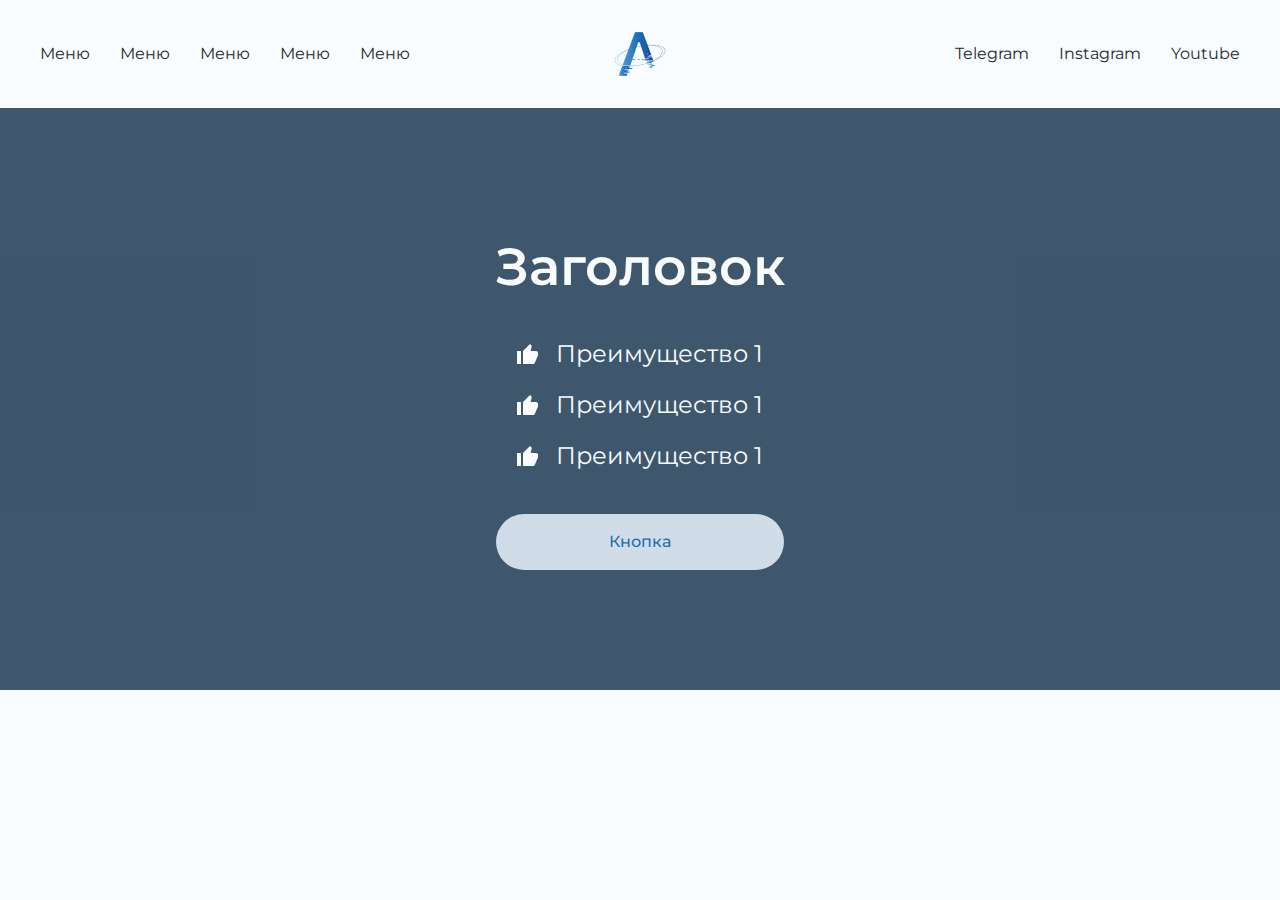
==== index.html @ aa427ce8 "Add files via upload" ====
<!DOCTYPE html>
<html lang="en">

<head>
    <meta charset="UTF-8">
    <meta name="viewport" content="width=device-width, initial-scale=1.0">
    <title>Aroken's Mock#2</title>
    <link rel="stylesheet" href="css\fonts.css">
    <link rel="stylesheet" href="css\reset.css">
    <link rel="stylesheet" href="css\style.css">
</head>

<body>
    <header class="header">
        <div class="container">
            <div class="header__inner">
                <nav class="navbar">
                    <ul class="navbar__list">
                        <li class="navbar__item">
                            <a href="#">Меню</a>
                        </li>
                        <li class="navbar__item">
                            <a href="#">Меню</a>
                        </li>
                        <li class="navbar__item">
                            <a href="#">Меню</a>
                        </li>
                        <li class="navbar__item">
                            <a href="#">Меню</a>
                        </li>
                        <li class="navbar__item">
                            <a href="#">Меню</a>
                        </li>
                    </ul>
                </nav>
                <img src="img/logo.png" alt="Логотип компании" class="header__logo">
                <ul class="header__socials socials">
                    <li class="socials__item">
                        <a href="#">Telegram</a>
                    </li>
                    <li class="socials__item">
                        <a href="#">Instagram</a>
                    </li>
                    <li class="socials__item">
                        <a href="#">Youtube</a>
                    </li>
                </ul>
            </div>
        </div>
    </header>
    <main class="main">
        <section class="hero">
            <div class="container">
                <div class="hero__inner">
                    <h1 class="hero__title">Заголовок</h1>
                    <ul class="hero__list">
                        <li class="hero__item"><svg width="21" height="20" viewBox="0 0 21 20" fill="none"
                                xmlns="http://www.w3.org/2000/svg">
                                <path
                                    d="M16 20H6V7L13 0L14.25 1.25C14.3667 1.36667 14.4627 1.525 14.538 1.725C14.6133 1.925 14.6507 2.11667 14.65 2.3V2.65L13.55 7H19C19.5333 7 20 7.2 20.4 7.6C20.8 8 21 8.46667 21 9V11C21 11.1167 20.9877 11.2417 20.963 11.375C20.9383 11.5083 20.9007 11.6333 20.85 11.75L17.85 18.8C17.7 19.1333 17.45 19.4167 17.1 19.65C16.75 19.8833 16.3833 20 16 20ZM4 7V20H0V7H4Z"
                                    fill="#F8FCFF" />
                            </svg>
                            Преимущество 1</li>
                        <li class="hero__item"><svg width="21" height="20" viewBox="0 0 21 20" fill="none"
                                xmlns="http://www.w3.org/2000/svg">
                                <path
                                    d="M16 20H6V7L13 0L14.25 1.25C14.3667 1.36667 14.4627 1.525 14.538 1.725C14.6133 1.925 14.6507 2.11667 14.65 2.3V2.65L13.55 7H19C19.5333 7 20 7.2 20.4 7.6C20.8 8 21 8.46667 21 9V11C21 11.1167 20.9877 11.2417 20.963 11.375C20.9383 11.5083 20.9007 11.6333 20.85 11.75L17.85 18.8C17.7 19.1333 17.45 19.4167 17.1 19.65C16.75 19.8833 16.3833 20 16 20ZM4 7V20H0V7H4Z"
                                    fill="#F8FCFF" />
                            </svg>
                            Преимущество 1</li>
                        <li class="hero__item"><svg width="21" height="20" viewBox="0 0 21 20" fill="none"
                                xmlns="http://www.w3.org/2000/svg">
                                <path
                                    d="M16 20H6V7L13 0L14.25 1.25C14.3667 1.36667 14.4627 1.525 14.538 1.725C14.6133 1.925 14.6507 2.11667 14.65 2.3V2.65L13.55 7H19C19.5333 7 20 7.2 20.4 7.6C20.8 8 21 8.46667 21 9V11C21 11.1167 20.9877 11.2417 20.963 11.375C20.9383 11.5083 20.9007 11.6333 20.85 11.75L17.85 18.8C17.7 19.1333 17.45 19.4167 17.1 19.65C16.75 19.8833 16.3833 20 16 20ZM4 7V20H0V7H4Z"
                                    fill="#F8FCFF" />
                            </svg>
                            Преимущество 1</li>
                    </ul>
                    <a href="#" class="button">Кнопка</a>
                </div>
            </div>
            <div class="hero__video">
                <video src="media/hero-bg.mp4" autoplay muted loop></video>
            </div>
        </section>
    </main>
</body>

</html>
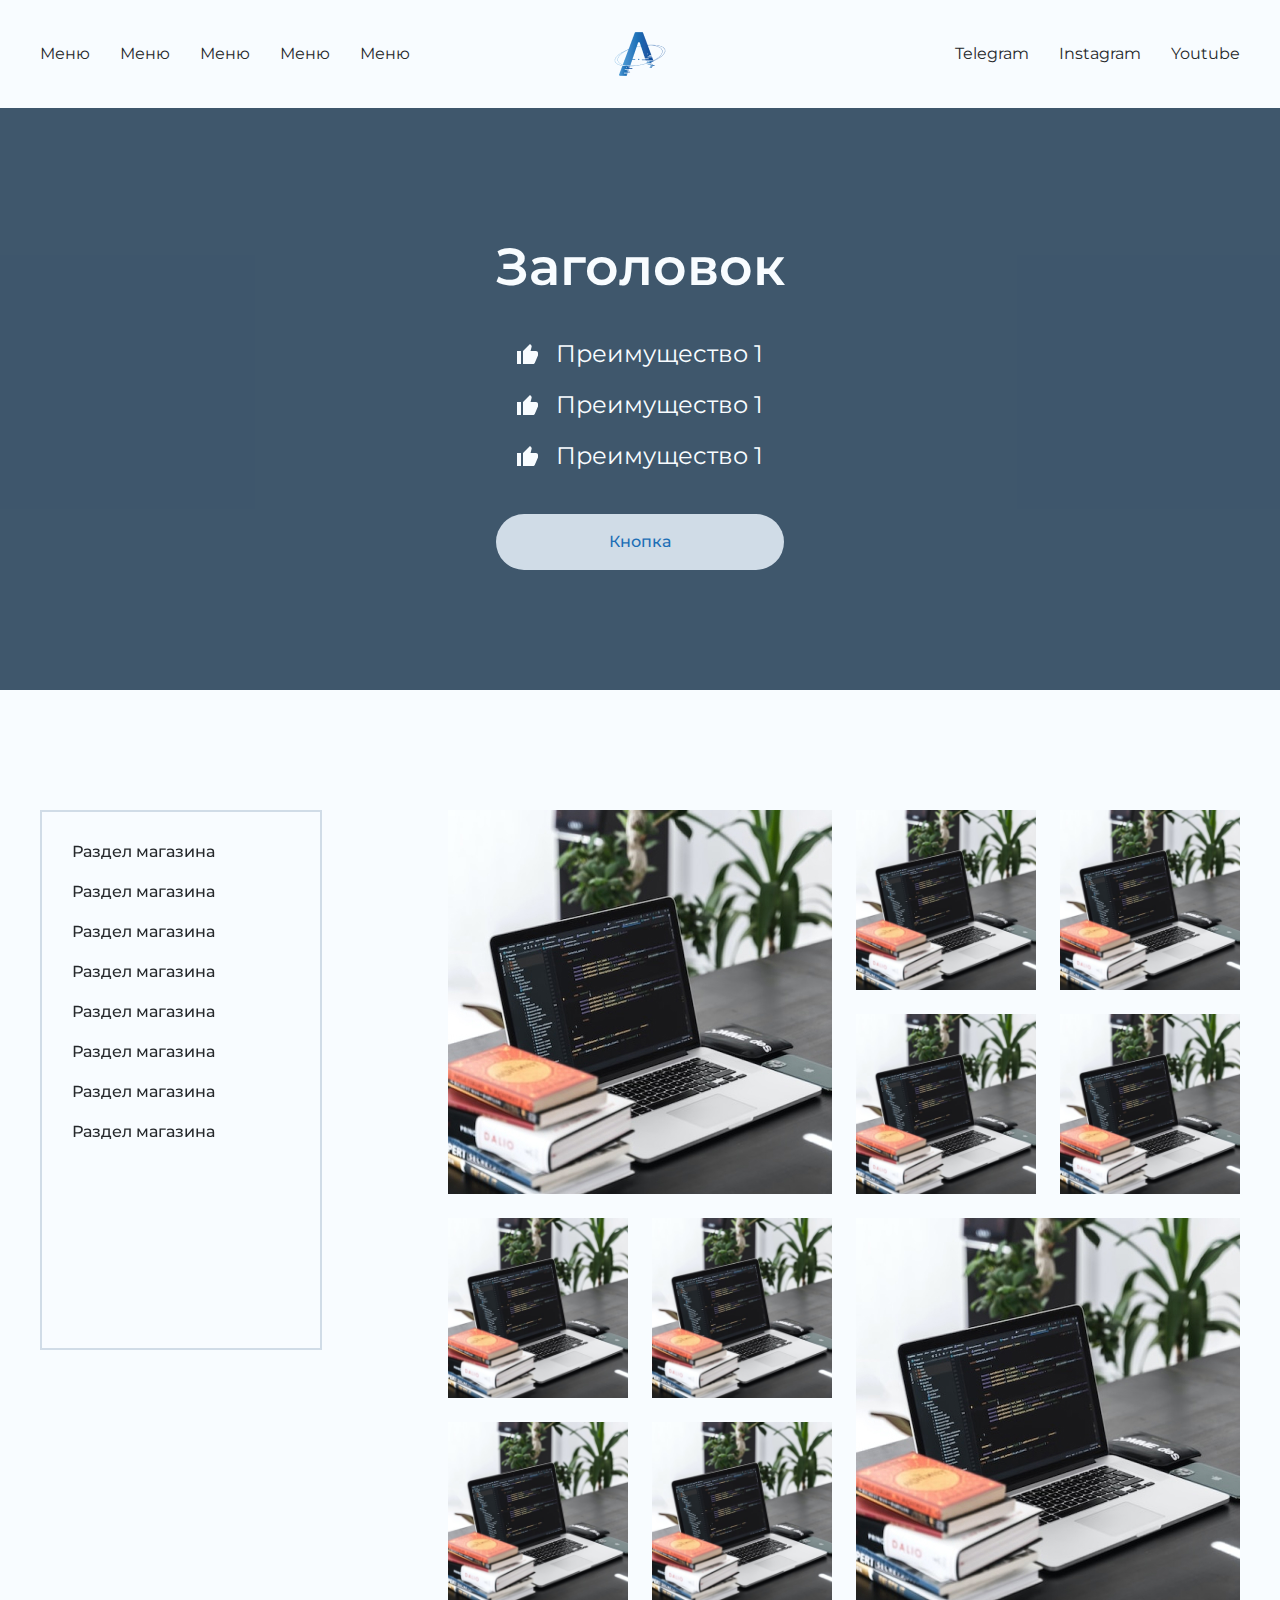
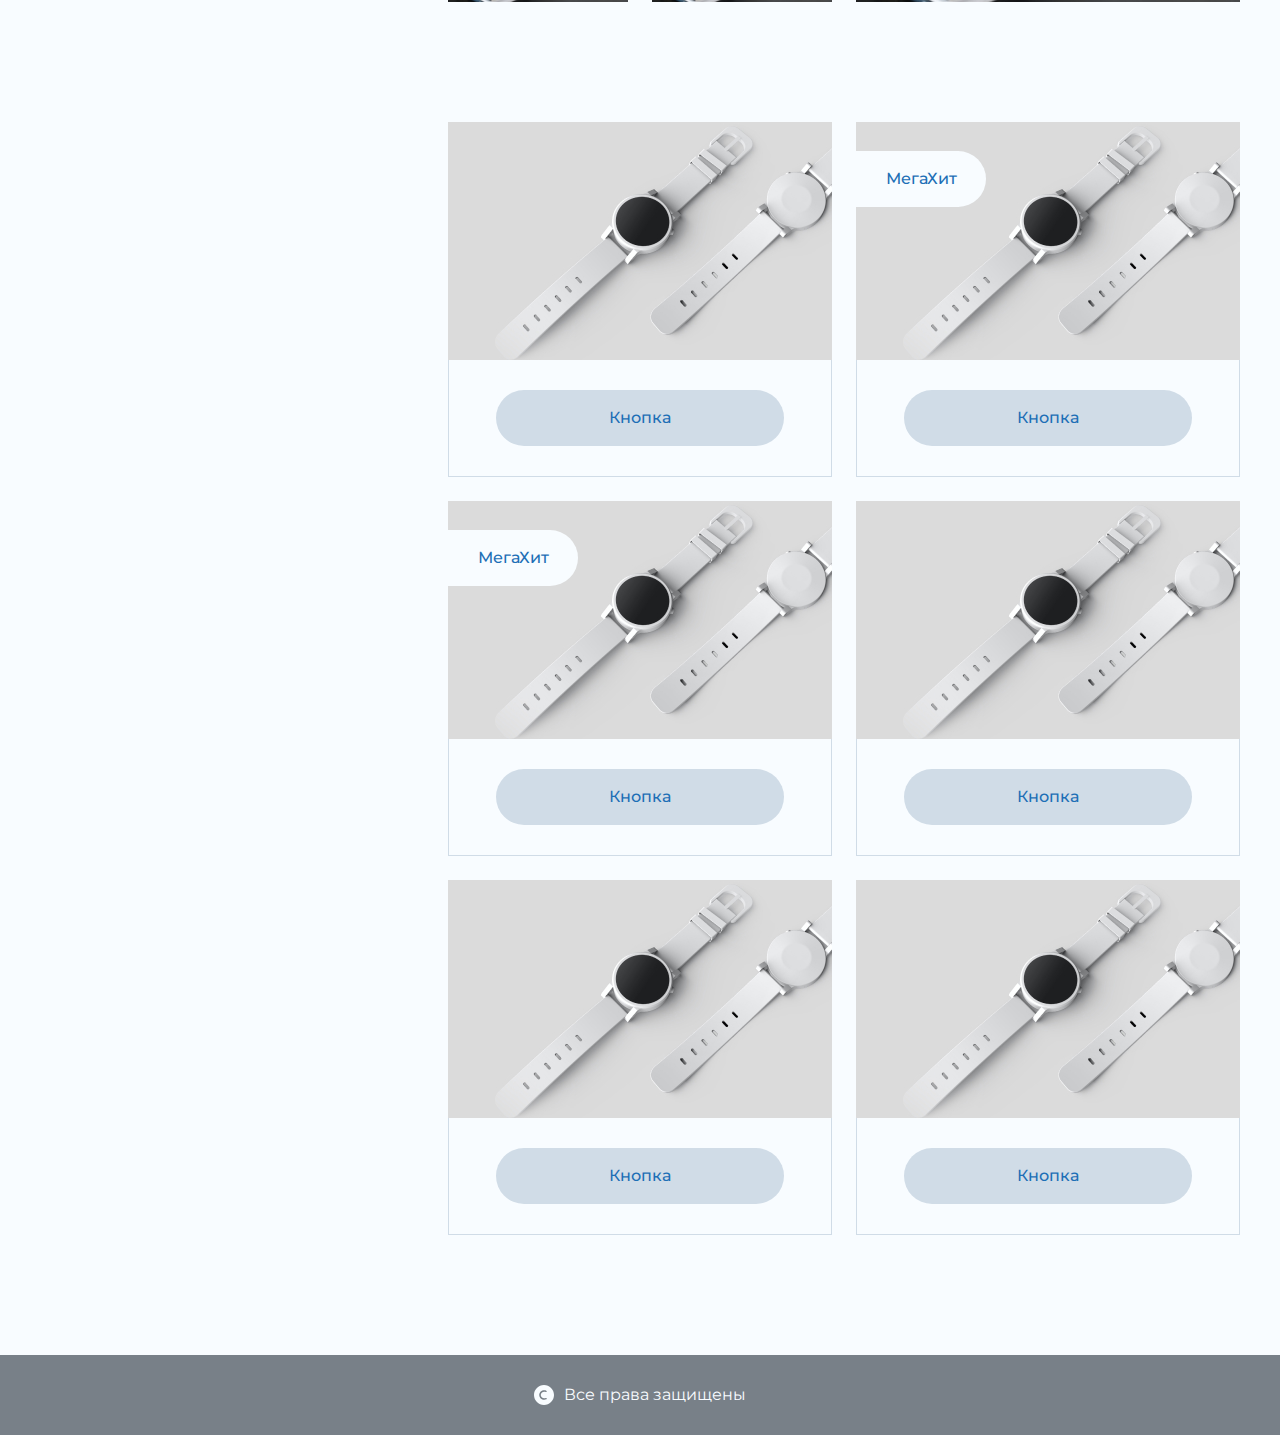
==== commit 970c805a: "Add files via upload" ====
--- a/index.html
+++ b/index.html
@@ -83,7 +83,151 @@
                 <video src="media/hero-bg.mp4" autoplay muted loop></video>
             </div>
         </section>
+        <div class="main__general">
+            <div class="container">
+                <div class="main__wrapper">
+                    <aside class="main__sidebar sidebar">
+                        <ul class="sidebar__list">
+                            <li class="sidebar__item">
+                                <a href="#" class="sidebar__link">Раздел магазина</a>
+                            </li>
+                            <li class="sidebar__item">
+                                <a href="#" class="sidebar__link">Раздел магазина</a>
+                            </li>
+                            <li class="sidebar__item">
+                                <a href="#" class="sidebar__link">Раздел магазина</a>
+                            </li>
+                            <li class="sidebar__item">
+                                <a href="#" class="sidebar__link">Раздел магазина</a>
+                            </li>
+                            <li class="sidebar__item">
+                                <a href="#" class="sidebar__link">Раздел магазина</a>
+                            </li>
+                            <li class="sidebar__item">
+                                <a href="#" class="sidebar__link">Раздел магазина</a>
+                            </li>
+                            <li class="sidebar__item">
+                                <a href="#" class="sidebar__link">Раздел магазина</a>
+                            </li>
+                            <li class="sidebar__item">
+                                <a href="#" class="sidebar__link">Раздел магазина</a>
+                            </li>
+                        </ul>
+                    </aside>
+                    <div class="main__body">
+                        <div class="gallery">
+                            <div class="gallery__img gallery__img--large-left">
+                                <img src="img/laptop.jpg" alt="Ноутбук">
+                                <a href="#" class="gallery__hint">Подробнее</a>
+                            </div>
+                            <div class="gallery__img">
+                                <img src="img/laptop.jpg" alt="Ноутбук">
+                                <a href="#" class="gallery__hint">Подробнее</a>
+                            </div>
+                            <div class="gallery__img">
+                                <img src="img/laptop.jpg" alt="Ноутбук">
+                                <a href="#" class="gallery__hint">Подробнее</a>
+                            </div>
+                            <div class="gallery__img">
+                                <img src="img/laptop.jpg" alt="Ноутбук">
+                                <a href="#" class="gallery__hint">Подробнее</a>
+                            </div>
+                            <div class="gallery__img gallery__img--large-right">
+                                <img src="img/laptop.jpg" alt="Ноутбук">
+                                <a href="#" class="gallery__hint">Подробнее</a>
+                            </div>
+                            <div class="gallery__img">
+                                <img src="img/laptop.jpg" alt="Ноутбук">
+                                <a href="#" class="gallery__hint">Подробнее</a>
+                            </div>
+                            <div class="gallery__img">
+                                <img src="img/laptop.jpg" alt="Ноутбук">
+                                <a href="#" class="gallery__hint">Подробнее</a>
+                            </div>
+                            <div class="gallery__img">
+                                <img src="img/laptop.jpg" alt="Ноутбук">
+                                <a href="#" class="gallery__hint">Подробнее</a>
+                            </div>
+                            <div class="gallery__img">
+                                <img src="img/laptop.jpg" alt="Ноутбук">
+                                <a href="#" class="gallery__hint">Подробнее</a>
+                            </div>
+                            <div class="gallery__img">
+                                <img src="img/laptop.jpg" alt="Ноутбук">
+                                <a href="#" class="gallery__hint">Подробно</a>
+                            </div>
+                        </div>
+                        <ul class="products">
+                            <li class="products__item">
+                                <div class="products__item-img">
+                                    <img src="img/watch.jpg" alt="Наручные часы">
+                                </div>
+                                <div class="products__item-body">
+                                    <a href="#" class="button products__item-button">Кнопка</a>
+                                </div>
+                            </li>
+                            <li class="products__item">
+                                <div class="products__item-img">
+                                    <img src="img/watch.jpg" alt="Наручные часы">
+                                    <div class="products__item-badge">
+                                        МегаХит
+                                    </div>
+                                </div>
+                                <div class="products__item-body">
+                                    <a href="#" class="button products__item-button">Кнопка</a>
+                                </div>
+                            </li>
+                            <li class="products__item">
+                                <div class="products__item-img">
+                                    <img src="img/watch.jpg" alt="Наручные часы">
+                                    <div class="products__item-badge">
+                                        МегаХит
+                                    </div>
+                                </div>
+                                <div class="products__item-body">
+                                    <a href="#" class="button products__item-button">Кнопка</a>
+                                </div>
+                            </li>
+                            <li class="products__item">
+                                <div class="products__item-img">
+                                    <img src="img/watch.jpg" alt="Наручные часы">
+                                </div>
+                                <div class="products__item-body">
+                                    <a href="#" class="button products__item-button">Кнопка</a>
+                                </div>
+                            </li>
+                            <li class="products__item">
+                                <div class="products__item-img">
+                                    <img src="img/watch.jpg" alt="Наручные часы">
+                                </div>
+                                <div class="products__item-body">
+                                    <a href="#" class="button products__item-button">Кнопка</a>
+                                </div>
+                            </li>
+                            <li class="products__item">
+                                <div class="products__item-img">
+                                    <img src="img/watch.jpg" alt="Наручные часы">
+                                </div>
+                                <div class="products__item-body">
+                                    <a href="#" class="button products__item-button">Кнопка</a>
+                                </div>
+                            </li>
+                        </ul>
+                    </div>
+                </div>
+            </div>
+        </div>
     </main>
+    <footer class="footer">
+        <div class="footer__inner">
+            <svg width="20" height="20" viewBox="0 0 20 20" fill="none" xmlns="http://www.w3.org/2000/svg">
+                <path fill-rule="evenodd" clip-rule="evenodd"
+                    d="M10 20C4.477 20 0 15.523 0 10C0 4.477 4.477 0 10 0C15.523 0 20 4.477 20 10C20 15.523 15.523 20 10 20ZM10.286 6.75C8.283 6.75 6.75 8.253 6.75 10C6.75 11.747 8.283 13.25 10.286 13.25C10.797 13.25 11.281 13.15 11.716 12.973C11.8072 12.9358 11.9048 12.9169 12.0034 12.9174C12.1019 12.9179 12.1993 12.9378 12.2901 12.9759C12.3809 13.0141 12.4633 13.0698 12.5326 13.1398C12.6019 13.2098 12.6568 13.2928 12.694 13.384C12.7312 13.4752 12.7501 13.5728 12.7496 13.6714C12.7491 13.7699 12.7292 13.8673 12.6911 13.9581C12.6529 14.0489 12.5972 14.1313 12.5272 14.2006C12.4572 14.2699 12.3742 14.3248 12.283 14.362C11.6487 14.6193 10.9705 14.7511 10.286 14.75C7.554 14.75 5.25 12.671 5.25 10C5.25 7.329 7.554 5.25 10.286 5.25C10.9705 5.24891 11.6487 5.38068 12.283 5.638C12.4673 5.71306 12.6143 5.85826 12.6916 6.04167C12.7688 6.22508 12.7701 6.43167 12.695 6.616C12.6199 6.80033 12.4747 6.94729 12.2913 7.02455C12.1079 7.10182 11.9013 7.10306 11.717 7.028C11.2625 6.84346 10.7765 6.74904 10.286 6.75Z"
+                    fill="#F8FCFF" />
+            </svg>
+            Все права защищены
+        </div>
+    </footer>
 </body>
 
 </html>